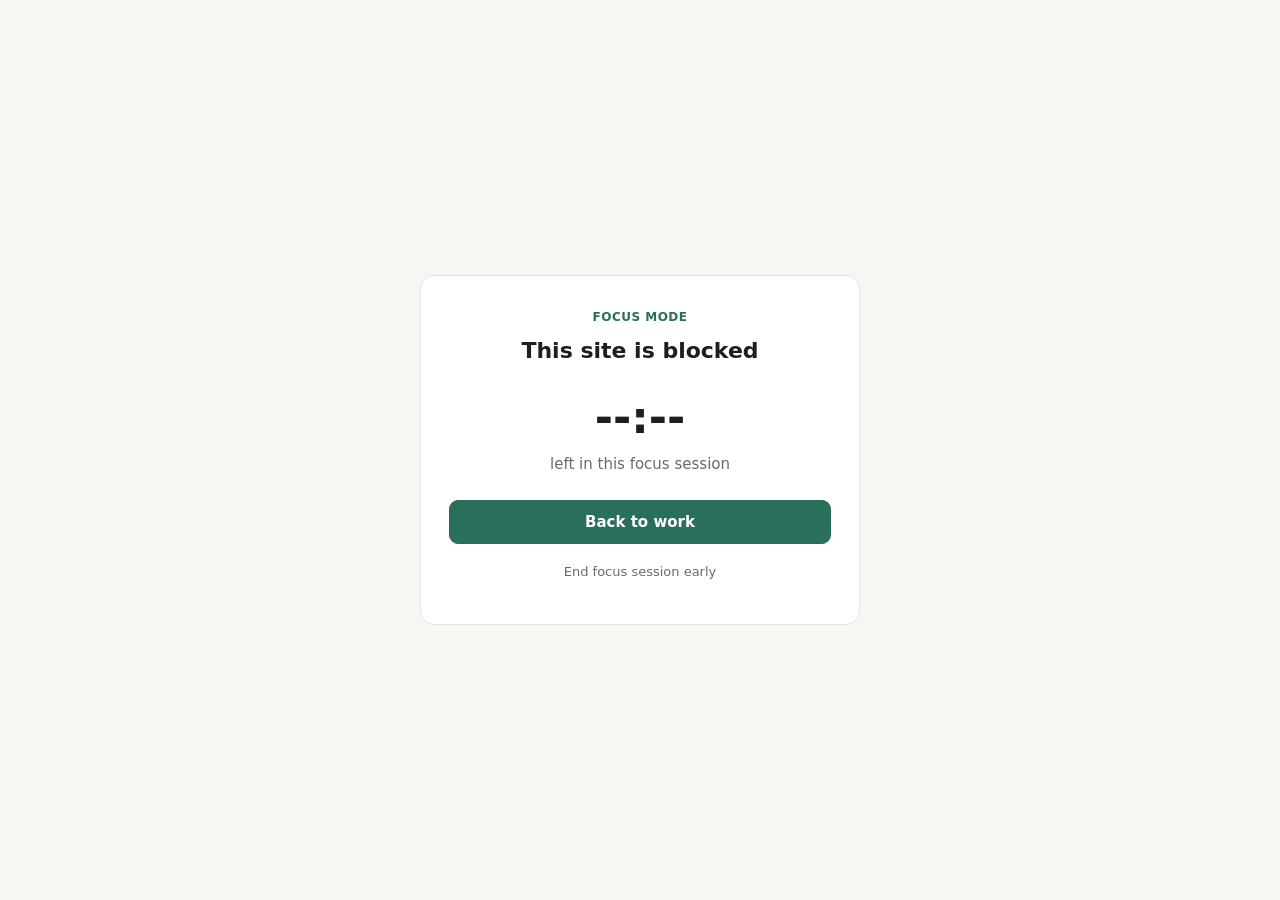
==== extension/blocked.html @ 48fb3adc "now i refined the dashboard and the search board and also a focus mode thing to do something brooooo" ====
<!doctype html>
<html lang="en">
<head>
  <meta charset="utf-8">
  <meta name="viewport" content="width=device-width, initial-scale=1">
  <title>Focus mode</title>
  <style>
    :root { --bg: #f7f6f2; --card: #ffffff; --ink: #1f1e1c; --muted: #6b6a66; --line: #e4e2dc; --accent: #2a6f5b; }
    @media (prefers-color-scheme: dark) {
      :root { --bg: #161615; --card: #1f1f1d; --ink: #ecebe6; --muted: #a3a29c; --line: #34332f; --accent: #7cc4ad; }
    }
    * { box-sizing: border-box; }
    body { margin: 0; min-height: 100vh; display: grid; place-items: center; background: var(--bg); color: var(--ink);
      font: 15px/1.5 system-ui, -apple-system, "Segoe UI", sans-serif; padding: 16px; }
    main { background: var(--card); border: 1px solid var(--line); border-radius: 14px; padding: 32px 28px;
      max-width: 440px; width: 100%; text-align: center; }
    .kicker { color: var(--accent); font-weight: 600; letter-spacing: .04em; text-transform: uppercase; font-size: 12px; margin: 0; }
    h1 { font-size: 22px; margin: 8px 0 4px; word-break: break-word; }
    .left { font-size: 44px; font-weight: 700; font-variant-numeric: tabular-nums; margin: 18px 0 2px; }
    .muted { color: var(--muted); margin: 0; }
    .buttons { display: flex; flex-direction: column; gap: 8px; margin-top: 24px; }
    button, a.btn { font: inherit; padding: 10px 14px; border-radius: 9px; border: 1px solid var(--line);
      background: transparent; color: var(--ink); cursor: pointer; text-decoration: none; }
    button.primary { background: var(--accent); border-color: var(--accent); color: var(--card); font-weight: 600; }
    button.quiet { border: none; color: var(--muted); font-size: 13px; }
    [hidden] { display: none !important; }
  </style>
</head>
<body>
  <main>
    <p class="kicker" id="kicker">Focus mode</p>
    <h1 id="site">This site is blocked</h1>
    <p class="muted" id="label"></p>
    <div class="left" id="left">--:--</div>
    <p class="muted" id="left-note">left in this focus session</p>
    <div class="buttons">
      <button class="primary" id="back" type="button">Back to work</button>
      <a class="btn" id="continue" hidden>Open the page</a>
      <button class="quiet" id="stop" type="button">End focus session early</button>
    </div>
    <p class="muted" id="msg" role="status"></p>
  </main>
  <script src="blocked.js"></script>
</body>
</html>
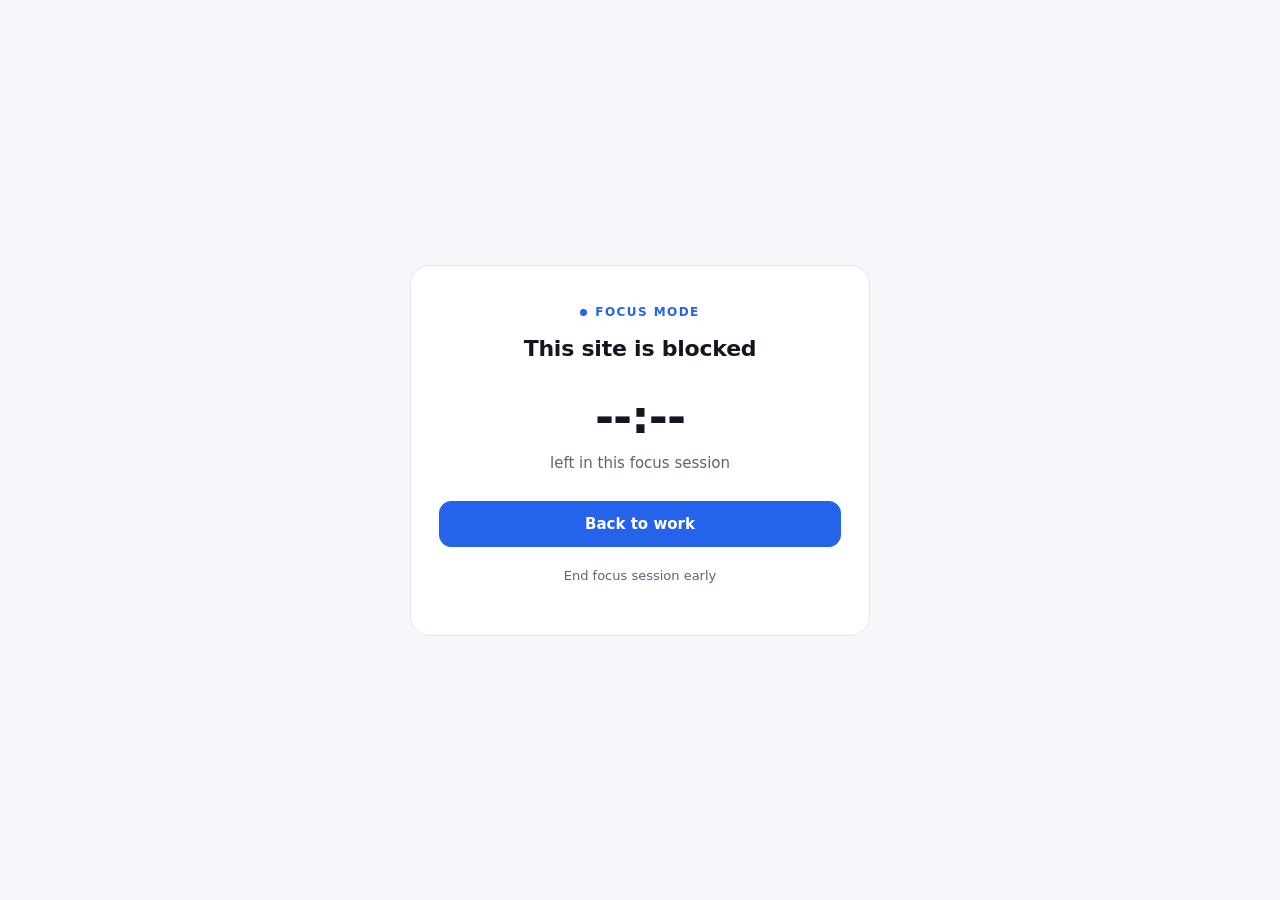
==== commit 3dea490a: "the pc follows the rules insync from now on" ====
--- a/extension/blocked.html
+++ b/extension/blocked.html
@@ -3,26 +3,38 @@
 <head>
   <meta charset="utf-8">
   <meta name="viewport" content="width=device-width, initial-scale=1">
-  <title>Focus mode</title>
+  <title>Blocked</title>
   <style>
-    :root { --bg: #f7f6f2; --card: #ffffff; --ink: #1f1e1c; --muted: #6b6a66; --line: #e4e2dc; --accent: #2a6f5b; }
+    /* Same palette as the phone app: ink, focus blue, mint, amber, coral. */
+    :root { --bg: #f5f7fb; --card: #ffffff; --ink: #121620; --muted: #5b6475; --line: #e1e6ee;
+      --accent: #2563eb; --on-accent: #ffffff; --track: #e3e7ee; --warn: #b7791f; --moon: #6250d6; }
     @media (prefers-color-scheme: dark) {
-      :root { --bg: #161615; --card: #1f1f1d; --ink: #ecebe6; --muted: #a3a29c; --line: #34332f; --accent: #7cc4ad; }
+      :root { --bg: #0e1116; --card: #161a21; --ink: #e8eaf0; --muted: #9aa3b2; --line: #262c37;
+        --accent: #6ea8fe; --on-accent: #07162e; --track: #2a303b; --warn: #f5c451; --moon: #a99cff; }
     }
     * { box-sizing: border-box; }
     body { margin: 0; min-height: 100vh; display: grid; place-items: center; background: var(--bg); color: var(--ink);
       font: 15px/1.5 system-ui, -apple-system, "Segoe UI", sans-serif; padding: 16px; }
-    main { background: var(--card); border: 1px solid var(--line); border-radius: 14px; padding: 32px 28px;
-      max-width: 440px; width: 100%; text-align: center; }
-    .kicker { color: var(--accent); font-weight: 600; letter-spacing: .04em; text-transform: uppercase; font-size: 12px; margin: 0; }
-    h1 { font-size: 22px; margin: 8px 0 4px; word-break: break-word; }
-    .left { font-size: 44px; font-weight: 700; font-variant-numeric: tabular-nums; margin: 18px 0 2px; }
+    main { background: var(--card); border: 1px solid var(--line); border-radius: 20px; padding: 34px 28px 28px;
+      max-width: 460px; width: 100%; text-align: center; }
+    .kicker { color: var(--accent); font-weight: 700; letter-spacing: .12em; text-transform: uppercase; font-size: 12px; margin: 0;
+      display: inline-flex; gap: 8px; align-items: center; }
+    .kicker::before { content: ""; width: 7px; height: 7px; border-radius: 50%; background: currentColor; }
+    body.bedtime .kicker { color: var(--moon); }
+    body.limit .kicker { color: var(--warn); }
+    h1 { font-size: 22px; margin: 10px 0 6px; word-break: break-word; letter-spacing: -.01em; }
+    .left { font-size: 46px; font-weight: 650; font-variant-numeric: tabular-nums; margin: 18px 0 0; letter-spacing: -.02em; }
     .muted { color: var(--muted); margin: 0; }
-    .buttons { display: flex; flex-direction: column; gap: 8px; margin-top: 24px; }
-    button, a.btn { font: inherit; padding: 10px 14px; border-radius: 9px; border: 1px solid var(--line);
+    .meter { height: 6px; border-radius: 999px; background: var(--track); margin: 14px auto 0; max-width: 280px; overflow: hidden; }
+    .meter i { display: block; height: 100%; border-radius: 999px; background: var(--warn); }
+    .buttons { display: flex; flex-direction: column; gap: 8px; margin-top: 26px; }
+    button, a.btn { font: inherit; padding: 11px 14px; border-radius: 12px; border: 1px solid var(--line);
       background: transparent; color: var(--ink); cursor: pointer; text-decoration: none; }
-    button.primary { background: var(--accent); border-color: var(--accent); color: var(--card); font-weight: 600; }
+    button:hover, a.btn:hover { border-color: var(--accent); }
+    button.primary { background: var(--accent); border-color: var(--accent); color: var(--on-accent); font-weight: 600; }
     button.quiet { border: none; color: var(--muted); font-size: 13px; }
+    button:disabled { opacity: .6; cursor: progress; }
+    #msg { margin-top: 10px; font-size: 13px; }
     [hidden] { display: none !important; }
   </style>
 </head>
@@ -31,10 +43,12 @@
     <p class="kicker" id="kicker">Focus mode</p>
     <h1 id="site">This site is blocked</h1>
     <p class="muted" id="label"></p>
+    <div class="meter" id="meter" hidden><i></i></div>
     <div class="left" id="left">--:--</div>
     <p class="muted" id="left-note">left in this focus session</p>
     <div class="buttons">
       <button class="primary" id="back" type="button">Back to work</button>
+      <button id="grace" type="button" hidden>5 more minutes</button>
       <a class="btn" id="continue" hidden>Open the page</a>
       <button class="quiet" id="stop" type="button">End focus session early</button>
     </div>
